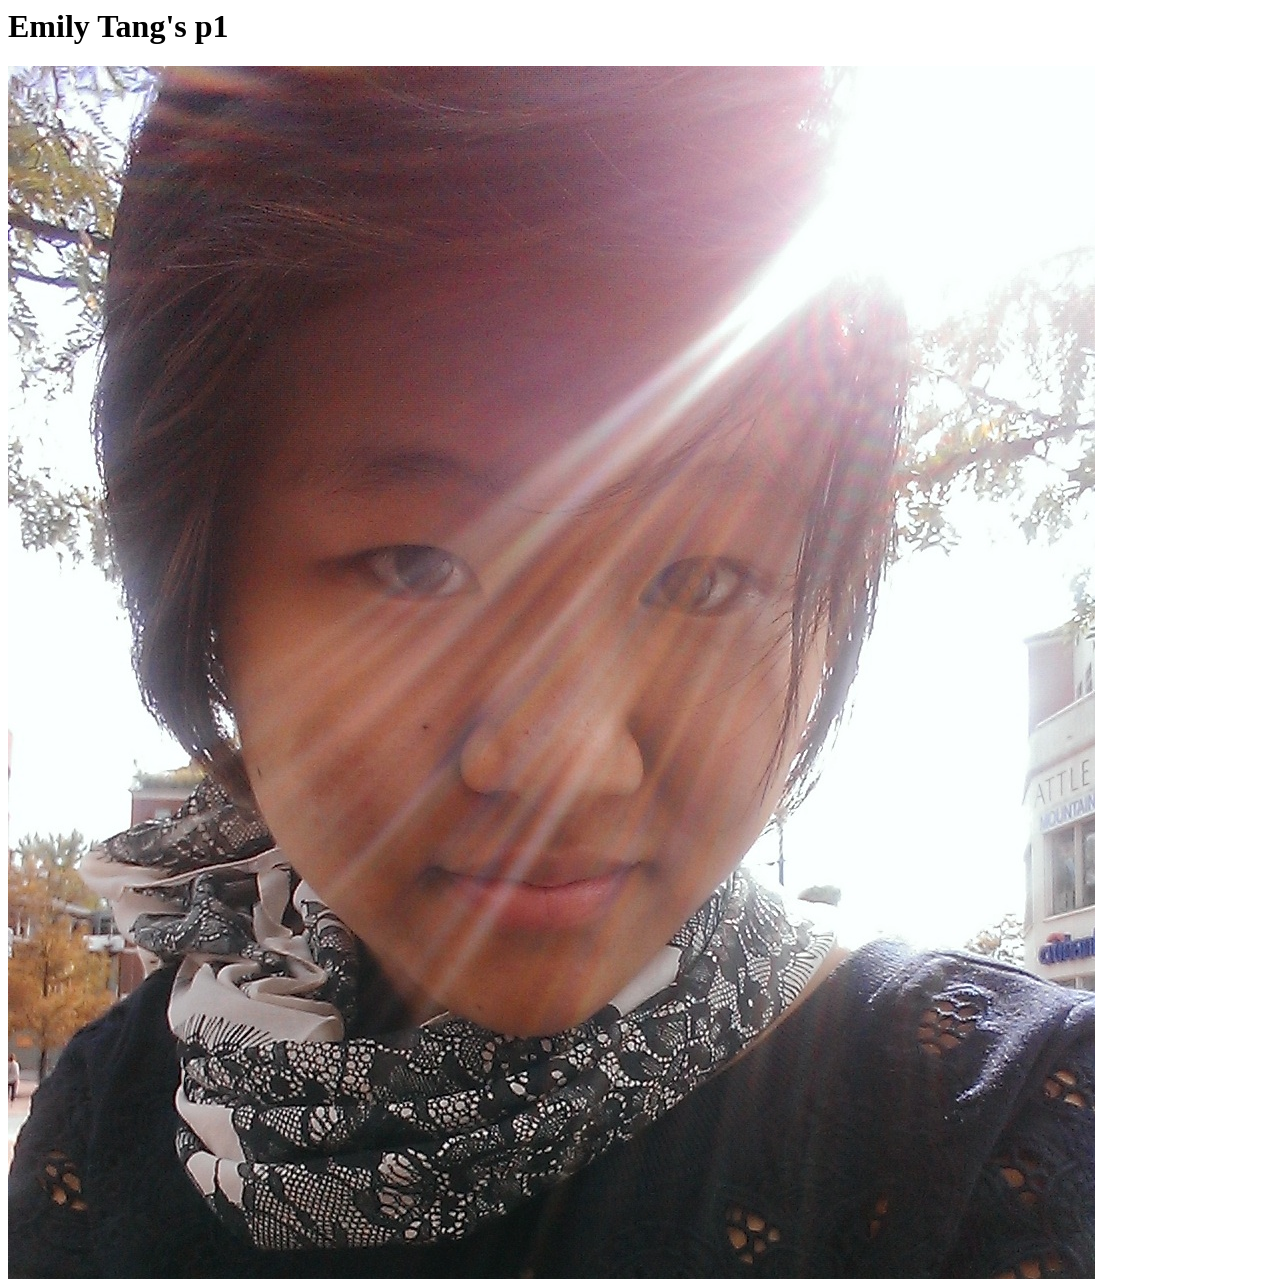
==== index.html @ c7adbd25 "trying to sync up the page and my changes" ====
<head>
	<title>Emily Tang</title>
<!-- 	<link rel="stylesheet" type="text/css" href="p1.css"> -->
</head>

<h1>Emily Tang's p1</h1>
<img src = "selfpic.jpg" alt="picture of me">

<!-- <body>
	<template id="sidebar">
		<img src = "selfpic.jpg" alt="picture of me">
		<h1>Emily Tang's Portfolio</h1>
		<ul id="plist">
			<li>p2<br><a class="sb-link" href = "/">view</a><a class = "sb-link" href = "/">github</a></li>
			<li>p3<br><a class="sb-link" href = "/">view</a><a class = "sb-link" href = "/">github</a></li>
			<li>p4<br><a class="sb-link" href = "/">view</a><a class = "sb-link" href = "/">github</a></li>
		</ul>
	</template>
	<template id="page-content">
		<h1>Description</h1>
		<p>My name is Emily Tang and I'm approximately a second-year MIT student. I'm looking to major in Computer Science and either minor or also major in Linguistics. I was born in Virginia, but I've lived in Plano, Texas (a suburb of Dallas) for most of my life.</p>
		<h1>Course</h1>
		<p>I'm taking this course because I've studied lots of front-end coding for web development, but I haven't ever really looked closely at back-end, so I'm interested in learning more.</p>
		<h1>Programming</h1>
		<p>My previous programming experience includes knowledge of Java, some of the basics of Python, and experience with mainly front-end web development</p>
		<h1>Platform</h1>
		<p>I'm working on a Macbook Pro 13" from 2012 running OSX Mavericks 10.9.2</p>
		<h1>Other</h1>
		<p>I'm currently on a medical leave from MIT and taking some classes to get back on track for readmission.</p>
	</template>
</body> -->
---- p1.css ----
#sidebar {
  background: #f7d128;
  position: fixed;
  width: 20%;
  overflow-y: auto;
  z-index: 1000;
  transition: all 0.4s ease 0s;
  min-width: 180px;
  font-family:'Conv_Langdon',Sans-Serif;
}


#plist {
	list-style: none;
}

#page-content-wrapper {
	float:right;
	z-index:-1;
  width: 80%;
  text-align: right;
  padding-left: 0px;
  position: absolute;
  padding-right:0;
  margin-right: 17%;
  height: 60%;
}
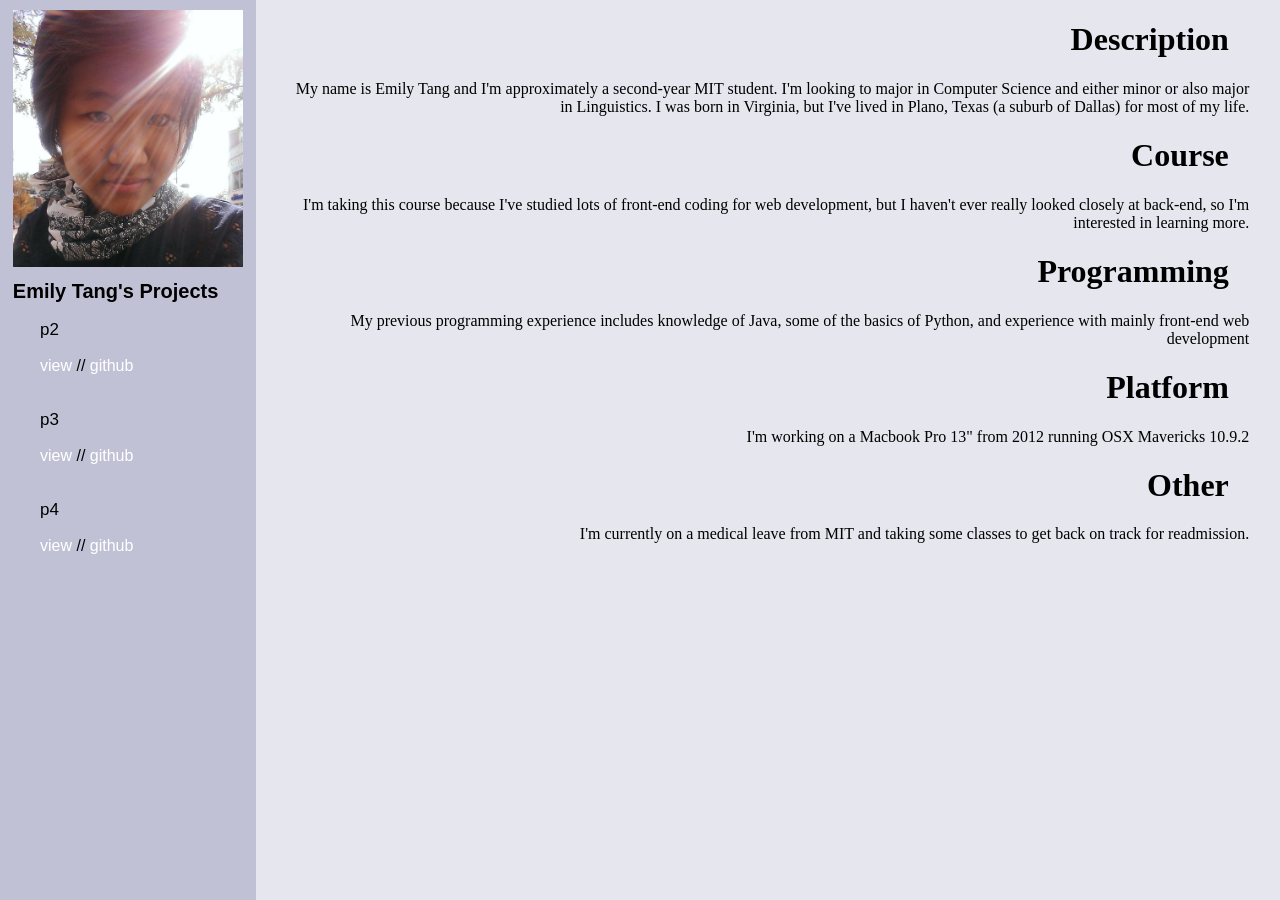
==== commit 6eada524: "final draft" ====
--- a/index.html
+++ b/index.html
@@ -1,31 +1,28 @@
 <head>
-	<title>Emily Tang</title>
-<!-- 	<link rel="stylesheet" type="text/css" href="p1.css"> -->
+	<link rel="stylesheet" type="text/css" href="p1.css">
 </head>
 
-<h1>Emily Tang's p1</h1>
-<img src = "selfpic.jpg" alt="picture of me">
+<body style="margin: 0">
+	<div id="sidebar" style = "height: 100%; background: #C1C1D6">
+		<img src="selfpic.jpg" alt="picture of me" style = "max-width: 90%; margin-left: 5%; margin-top: 10px">
+		<h1 style = "margin-left: 5%; font-size: 20px">Emily Tang's Projects</h1>
+		<ul id="plist">
+			<li><p style = "font-size: 17px">p2</p><a style = "text-decoration: none; color: #FFFFFF" href = "/">view</a> // <a style = "text-decoration: none; color: #FFFFFF" href = "/">github</a></li><br>
+			<li><p style = "font-size: 17px">p3</p><a style = "text-decoration: none; color: #FFFFFF" href = "/">view</a> // <a style = "text-decoration: none; color: #FFFFFF" href = "/">github</a></li><br>
+			<li><p style = "font-size: 17px">p4</p><a style = "text-decoration: none; color: #FFFFFF" href = "/">view</a> // <a style = "text-decoration: none; color: #FFFFFF" href = "/">github</a></li><br>
+		</ul>
+	</div>
 
-<!-- <body>
-	<template id="sidebar">
-		<img src = "selfpic.jpg" alt="picture of me">
-		<h1>Emily Tang's Portfolio</h1>
-		<ul id="plist">
-			<li>p2<br><a class="sb-link" href = "/">view</a><a class = "sb-link" href = "/">github</a></li>
-			<li>p3<br><a class="sb-link" href = "/">view</a><a class = "sb-link" href = "/">github</a></li>
-			<li>p4<br><a class="sb-link" href = "/">view</a><a class = "sb-link" href = "/">github</a></li>
-		</ul>
-	</template>
-	<template id="page-content">
-		<h1>Description</h1>
-		<p>My name is Emily Tang and I'm approximately a second-year MIT student. I'm looking to major in Computer Science and either minor or also major in Linguistics. I was born in Virginia, but I've lived in Plano, Texas (a suburb of Dallas) for most of my life.</p>
-		<h1>Course</h1>
-		<p>I'm taking this course because I've studied lots of front-end coding for web development, but I haven't ever really looked closely at back-end, so I'm interested in learning more.</p>
-		<h1>Programming</h1>
-		<p>My previous programming experience includes knowledge of Java, some of the basics of Python, and experience with mainly front-end web development</p>
-		<h1>Platform</h1>
-		<p>I'm working on a Macbook Pro 13" from 2012 running OSX Mavericks 10.9.2</p>
-		<h1>Other</h1>
-		<p>I'm currently on a medical leave from MIT and taking some classes to get back on track for readmission.</p>
-	</template>
-</body> -->+	<div id="page-content" style = "float: right; max-width: 80%; text-align: right; background: #E6E6EE; height: 100%">
+		<h1 style="margin-right: 5%">Description</h1>
+		<p style="margin-right: 3%; margin-left: 3%">My name is Emily Tang and I'm approximately a second-year MIT student. I'm looking to major in Computer Science and either minor or also major in Linguistics. I was born in Virginia, but I've lived in Plano, Texas (a suburb of Dallas) for most of my life.</p>
+		<h1 style="margin-right: 5%">Course</h1>
+		<p style="margin-right: 3%; margin-left: 3%">I'm taking this course because I've studied lots of front-end coding for web development, but I haven't ever really looked closely at back-end, so I'm interested in learning more.</p>
+		<h1 style="margin-right: 5%">Programming</h1>
+		<p style="margin-right: 3%; margin-left: 3%">My previous programming experience includes knowledge of Java, some of the basics of Python, and experience with mainly front-end web development</p>
+		<h1 style="margin-right: 5%">Platform</h1>
+		<p style="margin-right: 3%; margin-left: 3%">I'm working on a Macbook Pro 13" from 2012 running OSX Mavericks 10.9.2</p>
+		<h1 style="margin-right: 5%">Other</h1>
+		<p style="margin-right: 3%; margin-left: 3%">I'm currently on a medical leave from MIT and taking some classes to get back on track for readmission.</p>
+	</div>
+</body>
